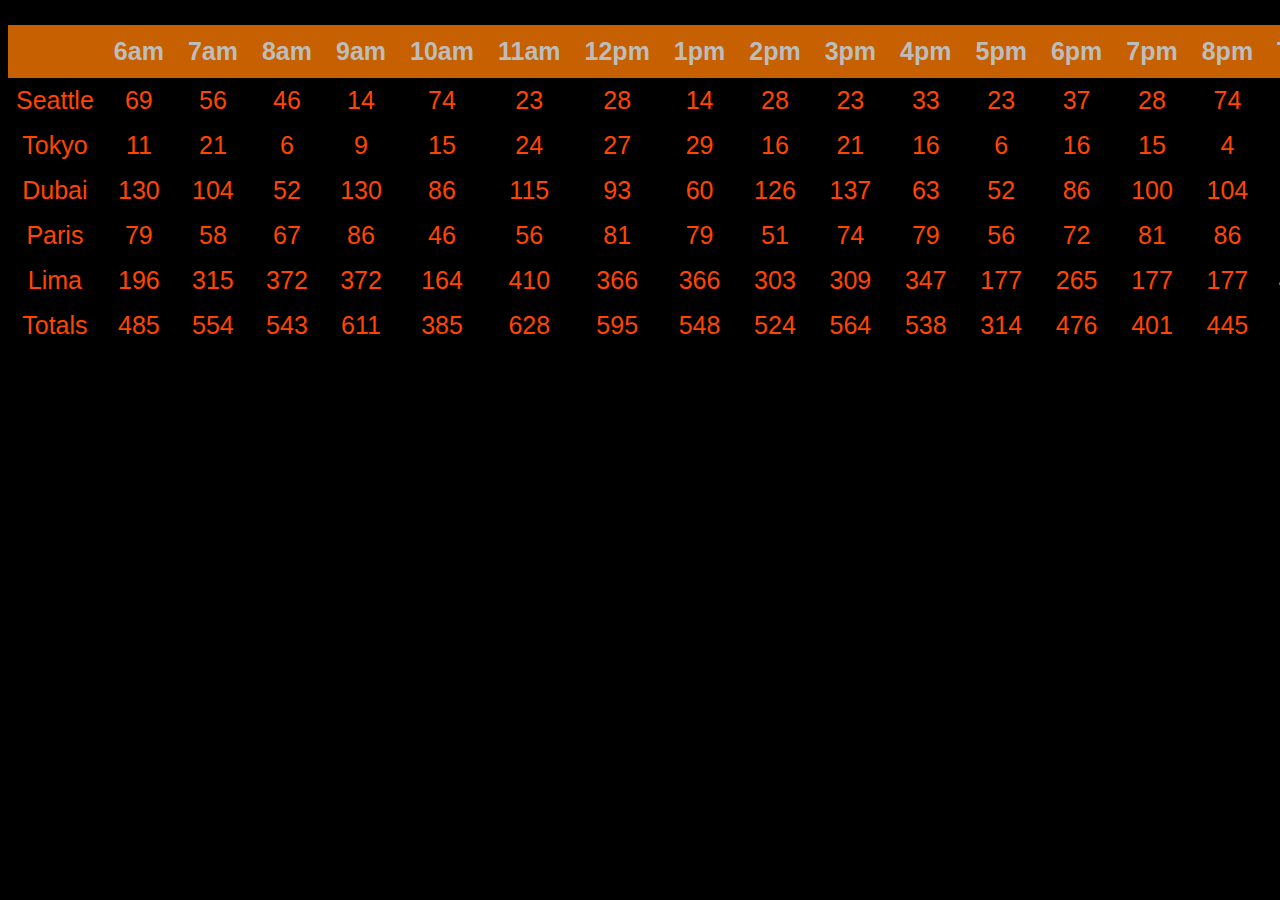
==== index.html @ 7ff13269 "edit" ====
<!DOCTYPE html>
<html>
  <head>
  
    
  </head>
  <body>
    <header>
      
    </header>
    <main>
    
      
      </div>
    </main>
<P id="salmonTable"></P>
<link rel="stylesheet" href="style.css">
    <script src="js/lab.js"></script>
  </body>
</html>
---- style.css ----
body{
   font-family: 'Gill Sans', 'Gill Sans MT', Calibri, 'Trebuchet MS', sans-serif;
   font-size: 20px;
   background-color:rgb(0, 0, 0);
 }
p {
    text-align: center;
    font-size: 25px;
    font-family: Verdana, Geneva, Tahoma, sans-serif;
    color: rgb(0, 0, 0);
}
table{
    width: 90%;
    padding: 14px;
    text-align: center;
}
h1 {
    text-align: center;
    color: rgb(0, 0, 0);
}

td {
    padding: 8px;
    margin: 10px;
    border: 10px;
    text-align: center;
    color :orangered ;
}
th {
    background:rgb(199, 96, 0);
    padding:12px;
    margin:12px;
    color: rgb(189, 189, 189);
    }
 
 tr{
   background-color: rgb(0, 0, 0);
   color :orangered ;
}
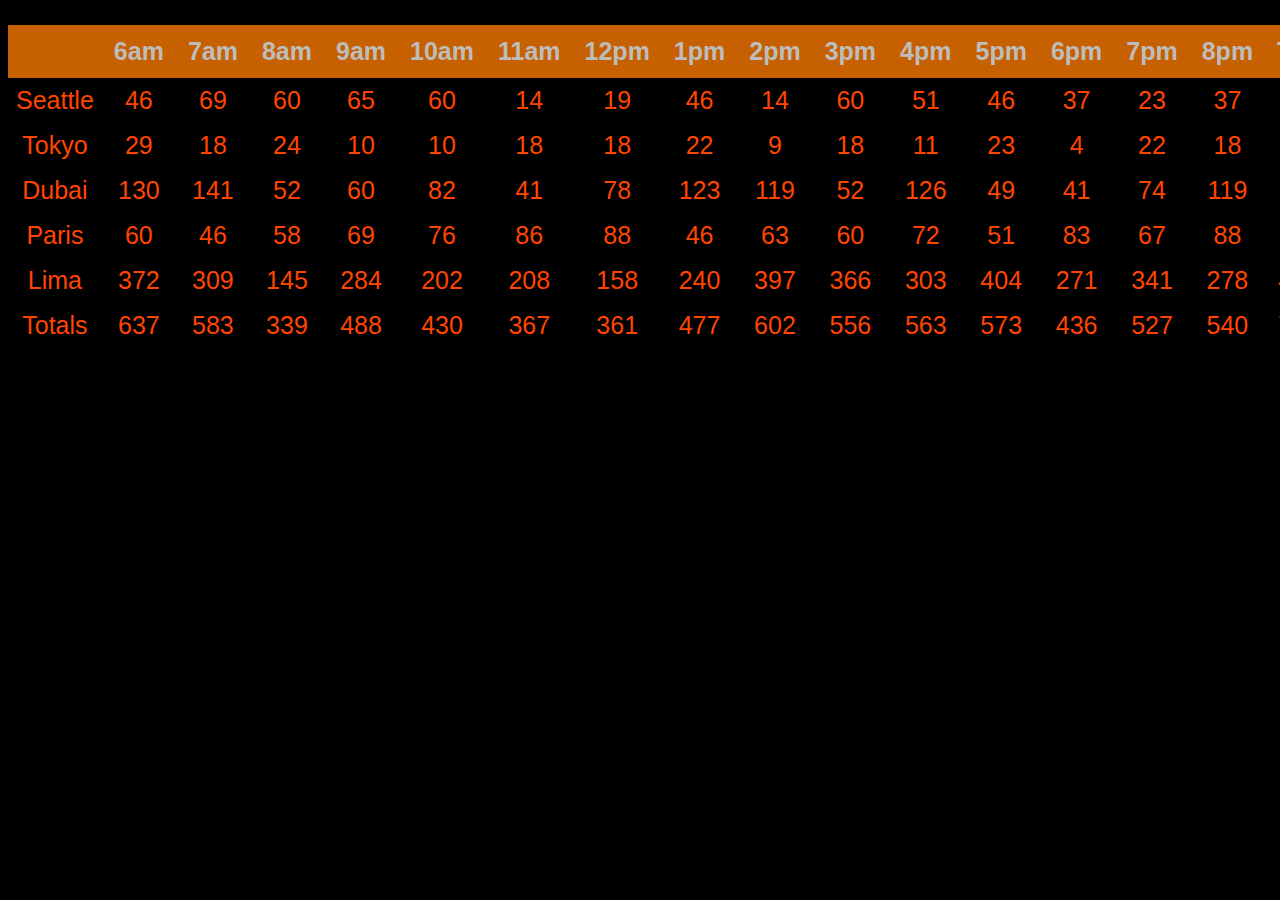
==== commit 1371f2ce: "edit" ====
--- a/index.html
+++ b/index.html
@@ -13,7 +13,7 @@
       
       </div>
     </main>
-<P id="salmonTable"></P>
+<P id="Table"></P>
 <link rel="stylesheet" href="style.css">
     <script src="js/lab.js"></script>
   </body>
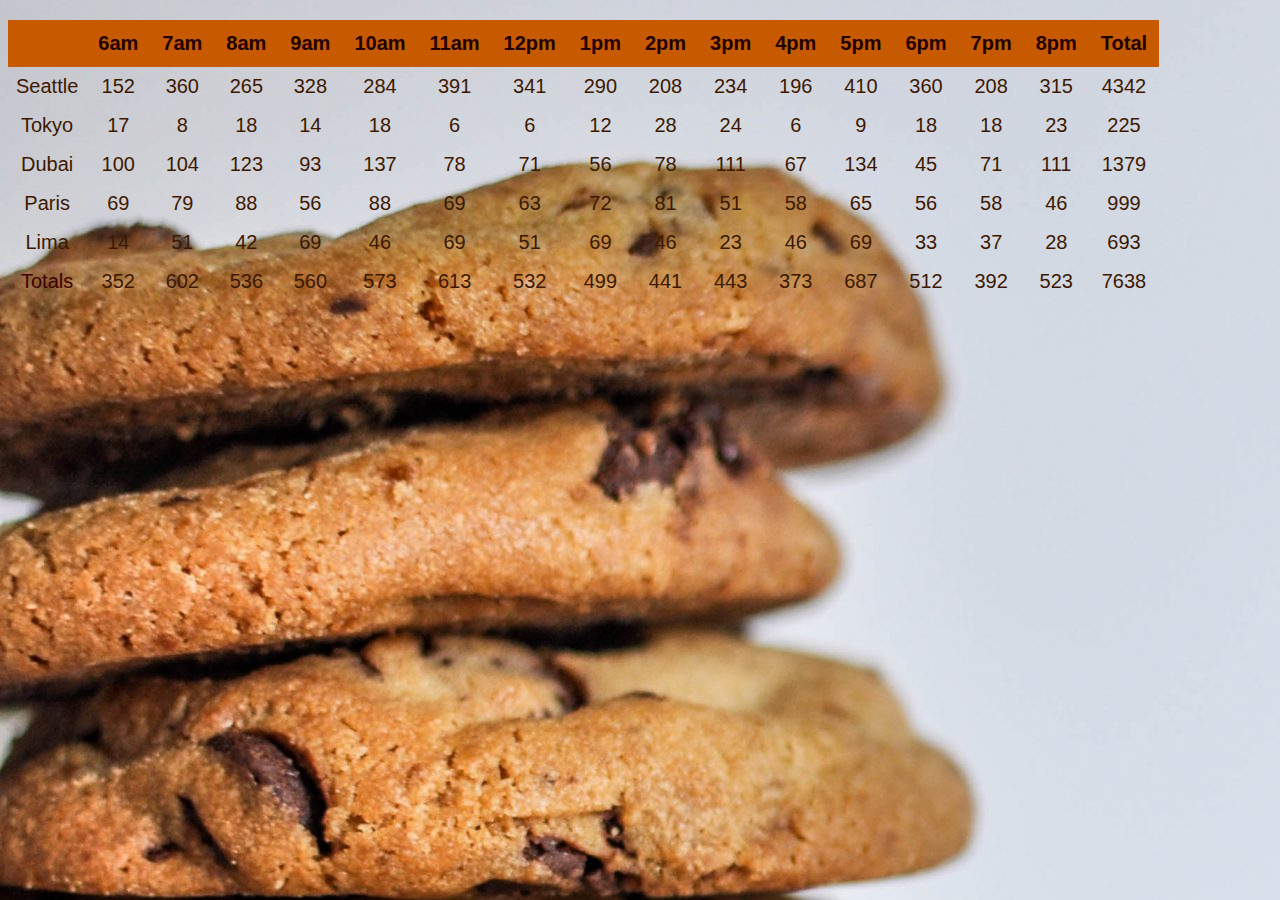
==== commit bb7e7811: "edit" ====
--- a/index.html
+++ b/index.html
@@ -4,9 +4,9 @@
   
     
   </head>
-  <body>
+  <body style="background-image:url(ima/c.jpg);" >
     <header>
-      
+     <a href="ima/c.jpg"></a> 
     </header>
     <main>
     
--- a/style.css
+++ b/style.css
@@ -2,13 +2,13 @@
  body{
    font-family: 'Gill Sans', 'Gill Sans MT', Calibri, 'Trebuchet MS', sans-serif;
    font-size: 20px;
-   background-color:rgb(0, 0, 0);
+
  }
 p {
     text-align: center;
-    font-size: 25px;
+    font-size: 20px;
     font-family: Verdana, Geneva, Tahoma, sans-serif;
-    color: rgb(0, 0, 0);
+
 }
 table{
     width: 90%;
@@ -17,24 +17,26 @@
 }
 h1 {
     text-align: center;
-    color: rgb(0, 0, 0);
+    
 }
 
 td {
     padding: 8px;
-    margin: 10px;
-    border: 10px;
+    margin: 8px;
+    border: 8px;
     text-align: center;
-    color :orangered ;
+    color :rgb(61, 24, 0) ;
+    
 }
 th {
-    background:rgb(199, 96, 0);
+    background:rgb(199, 90, 0);
     padding:12px;
     margin:12px;
-    color: rgb(189, 189, 189);
+    color: rgb(34, 0, 0);
     }
  
  tr{
-   background-color: rgb(0, 0, 0);
-   color :orangered ;
+    
+    
+   color :rgb(61, 1, 1) ;
 }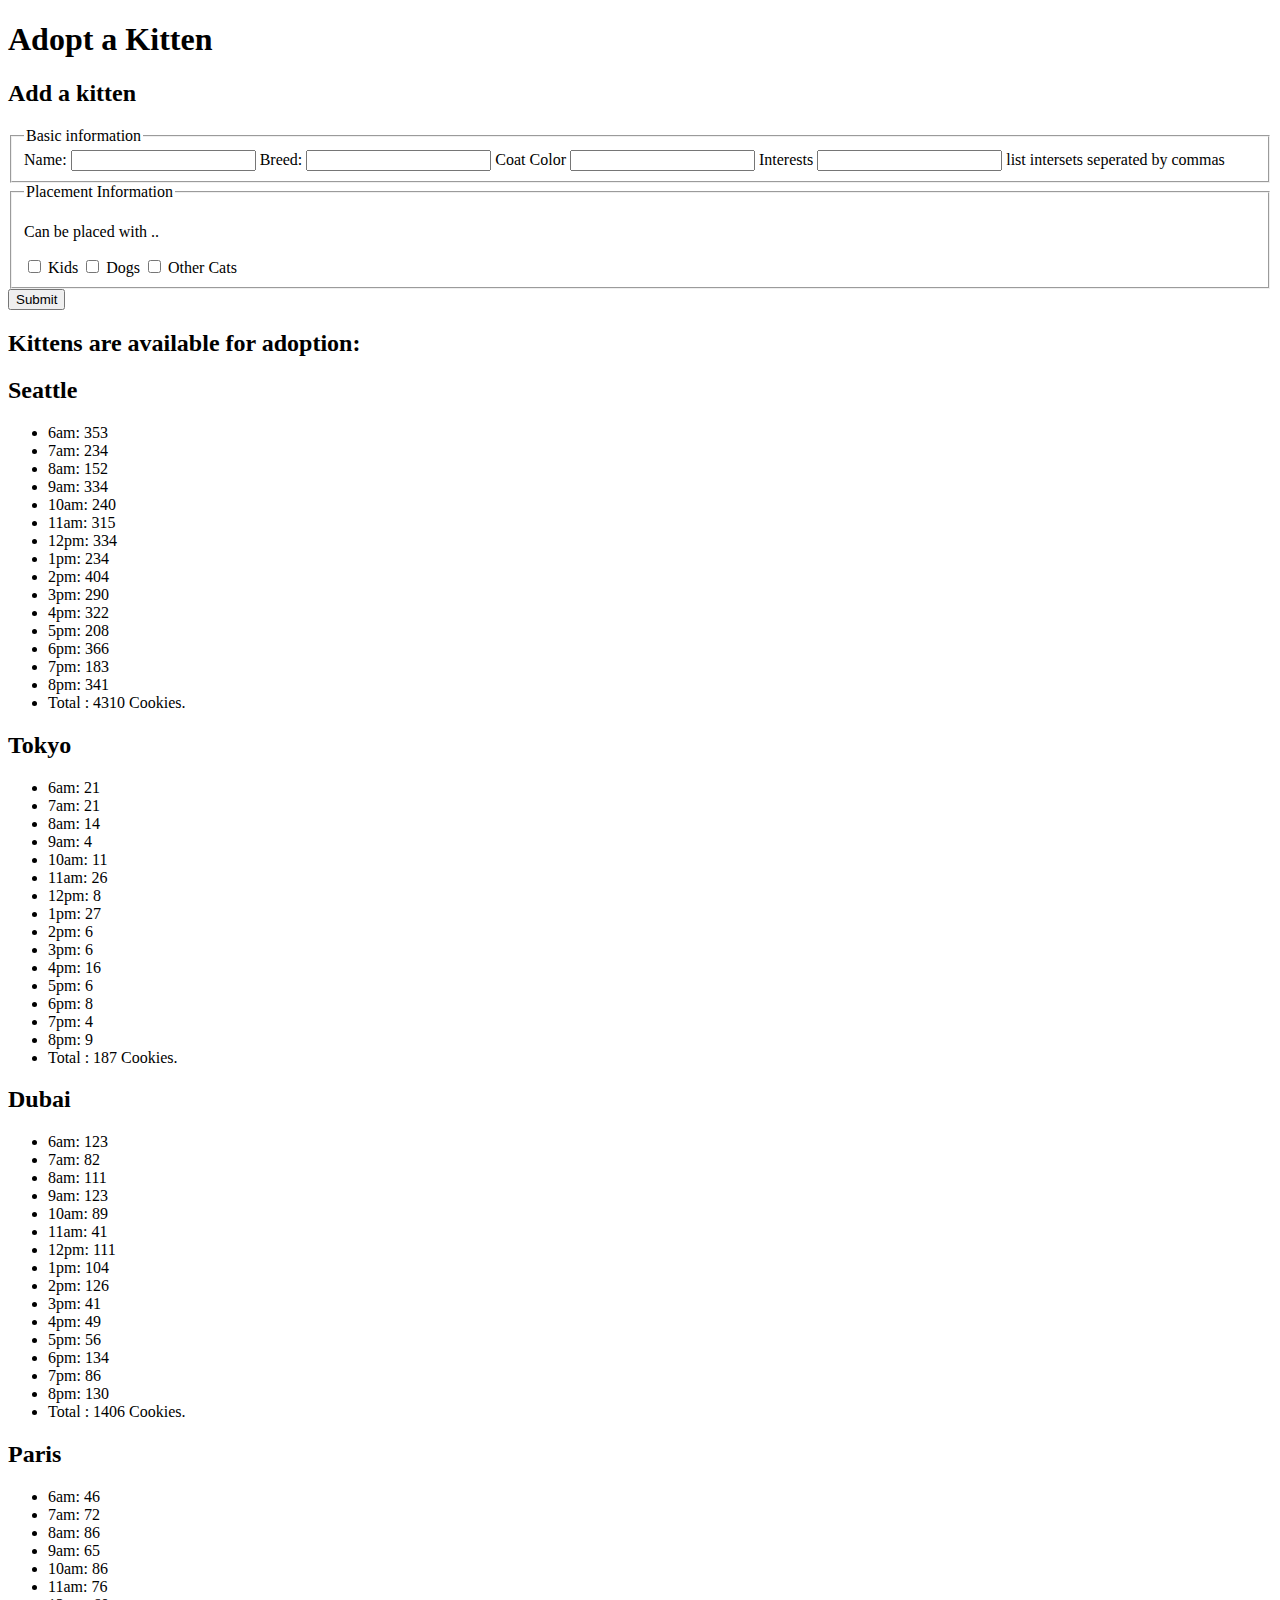
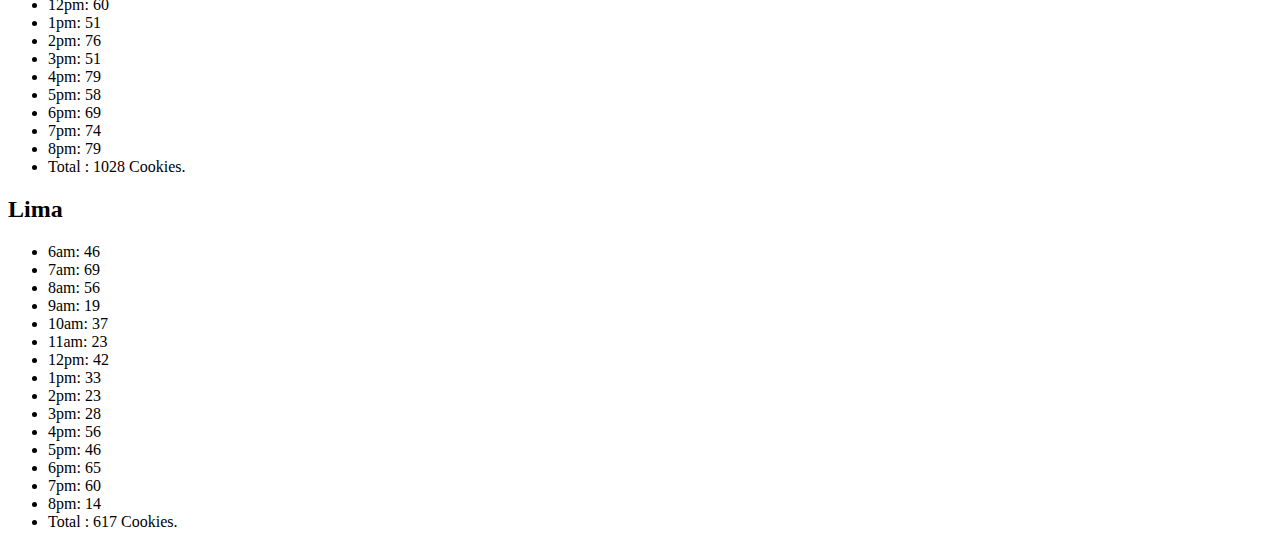
==== commit d637b803: "e" ====
--- a/index.html
+++ b/index.html
@@ -1,20 +1,58 @@
 <!DOCTYPE html>
-<html>
-  <head>
-  
-    
-  </head>
-  <body style="background-image:url(ima/c.jpg);" >
+<html lang="en">
+<head>
+    <title>Kitten Adoption</title>
+    <link rel="stylesheet" href="css/style.css">
+</head>
+<body>
+
     <header>
-     <a href="ima/c.jpg"></a> 
+        <h1>Adopt a Kitten</h1>
     </header>
+
     <main>
-    
-      
-      </div>
+        <h2>Add a kitten</h2>
+        <form id="addKittenForm">
+            <fieldset>
+                <legend>Basic information</legend>
+                <label>Name: </label>
+                <input type ="text" name="name">
+                <label>Breed: </label>
+                <input type="text" name="breed">
+                <label>Coat Color</label>
+                <input type="text" name="coatColor">
+                <label>Interests</label>
+                <input type="text" name="interests">
+                <span>list intersets seperated by commas</span>
+            </fieldset>
+
+            <fieldset>
+                <legend>Placement Information</legend>
+                <p>Can be placed with ..</p>
+                <label>
+                    <input type="checkbox" name="isGoodWithKids">
+                    Kids
+                </label>
+                <label>
+                    <input type = "checkbox" name="isGoodWithDogs">
+                    Dogs
+                </label>
+                <label>
+                    <input type="checkbox" name="isGoodWithOtherCats">
+                    Other Cats
+                </label>
+            </fieldset>
+            <button type="submit">Submit</button>
+        </form>
+
+        <h2>Kittens are available for adoption:</h2>
+
+        <div id="kittensProfile">
+
+        </div>
     </main>
-<P id="Table"></P>
-<link rel="stylesheet" href="style.css">
-    <script src="js/lab.js"></script>
-  </body>
+
+    <footer></footer>
+    <script src="js/app.js"></script>
+</body>
 </html>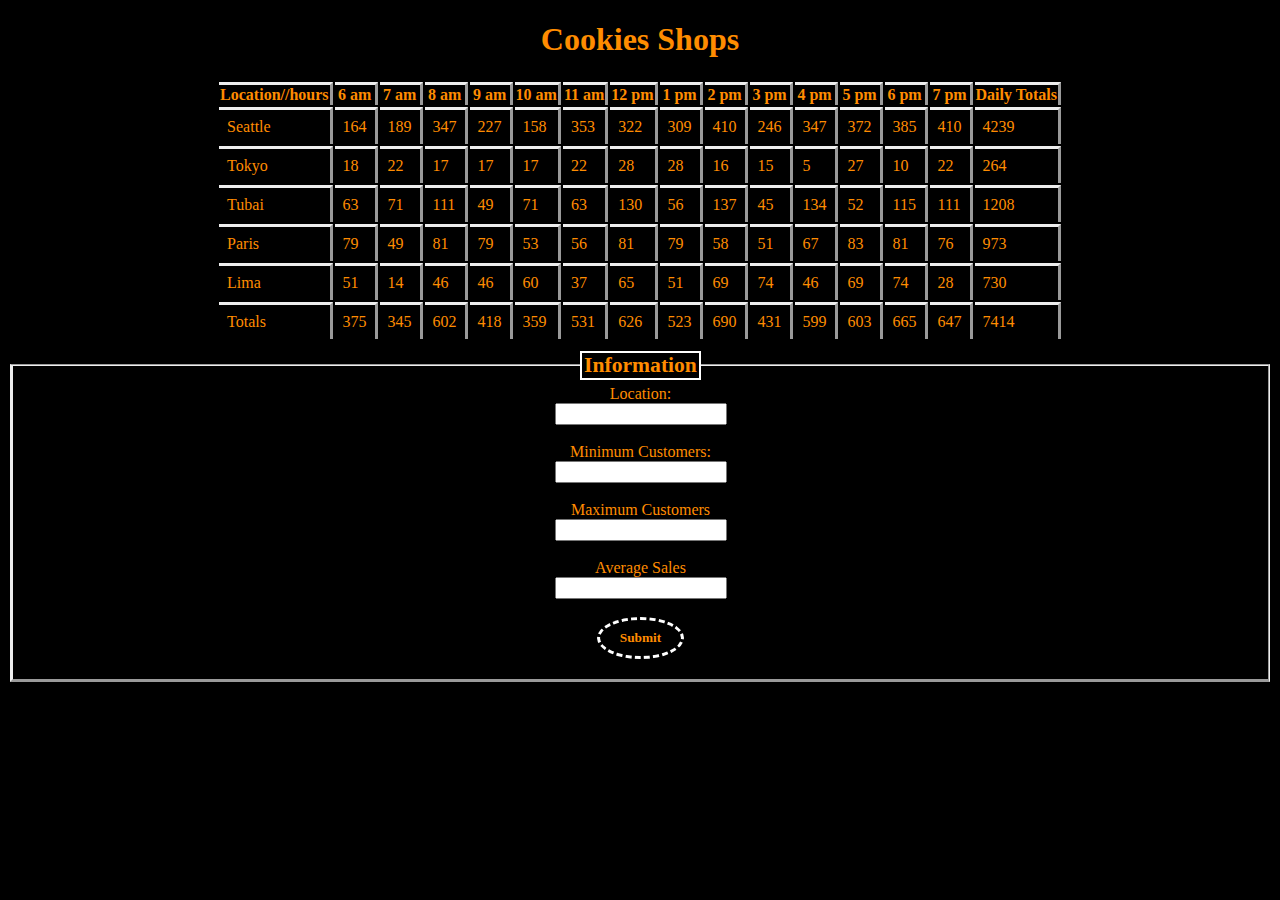
==== commit 3fbfcd74: "e" ====
--- a/index.html
+++ b/index.html
@@ -1,58 +1,35 @@
 <!DOCTYPE html>
 <html lang="en">
 <head>
-    <title>Kitten Adoption</title>
-    <link rel="stylesheet" href="css/style.css">
+  <title>Lab 06: Salmon Cookies</title>
 </head>
 <body>
+    <h1 style="text-align: center;">Cookies Shops</h1>
+  <div id="Total">
+        <link rel="stylesheet" href="js/style.css">
+    
+  </div>
 
-    <header>
-        <h1>Adopt a Kitten</h1>
-    </header>
 
-    <main>
-        <h2>Add a kitten</h2>
-        <form id="addKittenForm">
-            <fieldset>
-                <legend>Basic information</legend>
-                <label>Name: </label>
-                <input type ="text" name="name">
-                <label>Breed: </label>
-                <input type="text" name="breed">
-                <label>Coat Color</label>
-                <input type="text" name="coatColor">
-                <label>Interests</label>
-                <input type="text" name="interests">
-                <span>list intersets seperated by commas</span>
-            </fieldset>
+  <form id="addShopForm">
+      <fieldset>
+          <legend>Information</legend>
+          <label>Location: </label>
+          <input type ="text" name="location" required><br>
+          <label>Minimum Customers: </label>
+          <input type="number" name="min" required><br>
+          <label>Maximum Customers</label>
+          <input type="number" name="max" required><br>
+          <label>Average Sales</label>
+          <input type="number" step="0.1" name="avgSales" required><br>
 
-            <fieldset>
-                <legend>Placement Information</legend>
-                <p>Can be placed with ..</p>
-                <label>
-                    <input type="checkbox" name="isGoodWithKids">
-                    Kids
-                </label>
-                <label>
-                    <input type = "checkbox" name="isGoodWithDogs">
-                    Dogs
-                </label>
-                <label>
-                    <input type="checkbox" name="isGoodWithOtherCats">
-                    Other Cats
-                </label>
-            </fieldset>
-            <button type="submit">Submit</button>
-        </form>
+          <button type="submit">Submit</button>
 
-        <h2>Kittens are available for adoption:</h2>
+      </fieldset>
 
-        <div id="kittensProfile">
+  </form>
 
-        </div>
-    </main>
-
-    <footer></footer>
-    <script src="js/app.js"></script>
+  <script src='js/lab.js'></script>
+  
 </body>
 </html>--- a/js/style.css
+++ b/js/style.css
@@ -0,0 +1,86 @@
+body {
+    background-color: rgb(0, 0, 0);
+}
+table{
+    margin: auto;
+    padding-bottom: 10px;
+    
+    
+}
+tr {
+    color:  darkorange;
+    font-family: cursive;
+    
+    
+}
+td {
+    padding: 8px;
+    border-right: outset;
+    border-left: hidden;
+    border-bottom:hidden;
+    border-top: outset;
+    ;
+    color:  darkorange;
+    font-family: cursive;
+    
+}
+th {
+    border: outset;
+    color:  darkorange;
+    font-family: cursive;
+    border-right: outset;
+    border-left: hidden;
+    border-bottom:hidden;
+    border-top: outset;
+    
+    
+}
+button{
+   display: block; 
+   margin: auto;
+    padding: 10px 20px;
+    border: 5px solid  white;
+    text-align: center;
+    font-family: cursive;
+    cursor: pointer;
+    color: darkorange;
+    font-weight: bold;
+    background-color: black;
+    border-radius: 100%;
+    border: dashed white;
+}
+fieldset{
+    padding-bottom: 20px;
+    color: darkorange;
+    font-family: cursive;
+    border-left: outset;
+    border-bottom: outset;
+}
+
+label{
+    display: block;
+    text-align: center;
+    font-family: cursive;
+}
+
+input{
+    display: block;
+    text-align: center;
+    margin: auto;
+    font-family: cursive
+}
+legend{
+    text-align: center;
+    font-weight: bold;
+    color: darkorange;
+    font-family: cursive;
+    font-size: 135%;
+    border: double;
+    border: 2px solid  white;
+
+}
+h1{
+    color:  darkorange;
+    font-family: cursive;
+
+}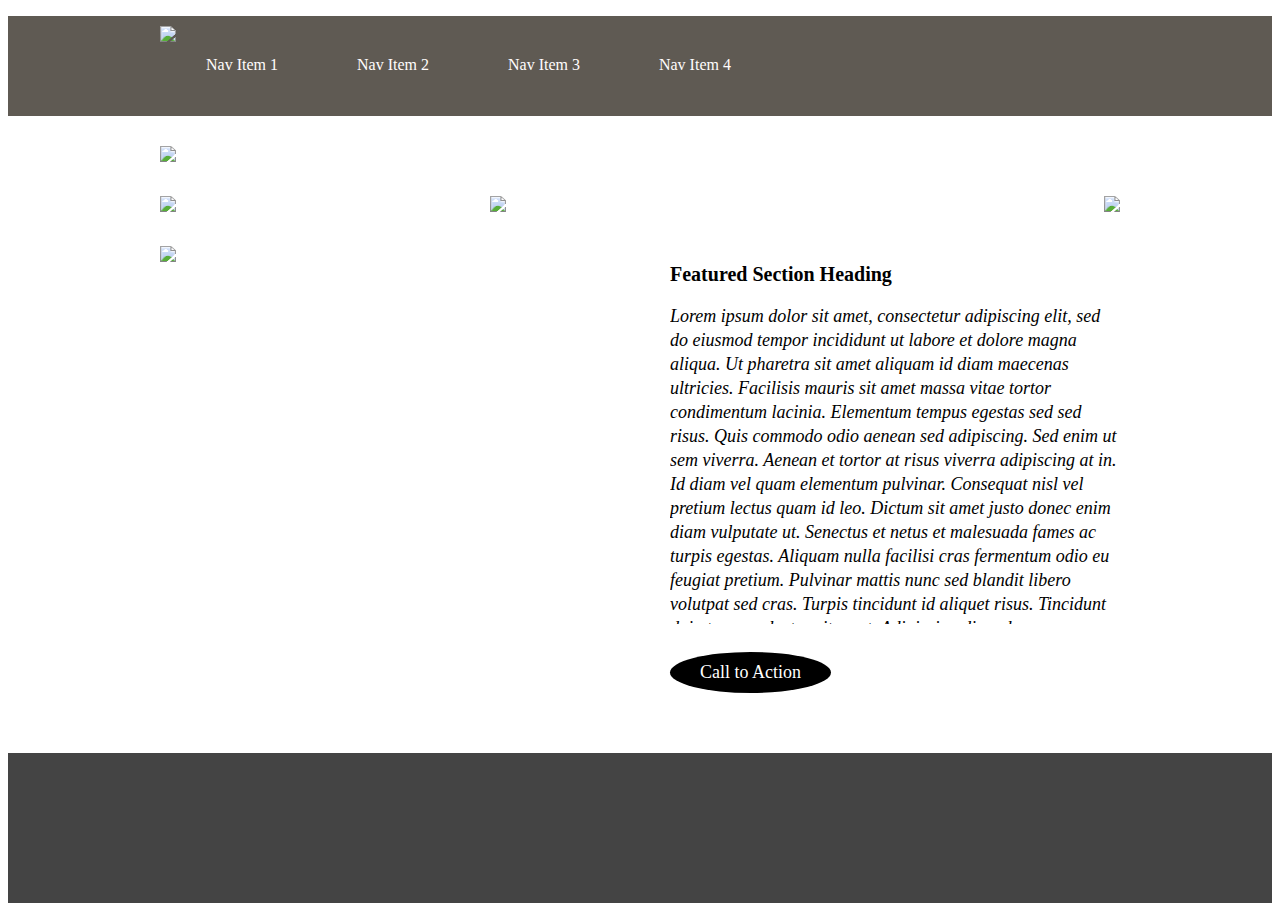
==== commit c7264469: "add" ====
--- a/index.html
+++ b/index.html
@@ -1,35 +1,75 @@
 <!DOCTYPE html>
-<html lang="en">
+<html>
+
 <head>
-  <title>Lab 06: Salmon Cookies</title>
+  <meta charset="utf-8" />
+  <title>Wireframe Exercise Solution</title>
+
+  <link rel="stylesheet" type="text/css" href="js/style.css" />
 </head>
+
 <body>
-    <h1 style="text-align: center;">Cookies Shops</h1>
-  <div id="Total">
-        <link rel="stylesheet" href="js/style.css">
-    
-  </div>
+  <header>
+    <nav>
+      <img src="http://placehold.it/200x70/000000">
+      <ul>
+        <li>
+          <a href="#">Nav Item 1</a>
+        </li>
+        <li>
+          <a href="#">Nav Item 2</a>
+        </li>
+        <li>
+          <a href="#">Nav Item 3</a>
+        </li>
+        <li>
+          <a href="#">Nav Item 4</a>
+        </li>
+      </ul>
+    </nav>
+  </header>
+
+  <main>
+    <img src="http://placehold.it/960x450/000000">
+
+    <div class="grid grid-pad">
+
+      <div class="col-1-3">
+        <img src="http://placehold.it/300x375/000000">
+      </div>
+      <div class="col-1-3 center">
+        <img src="http://placehold.it/300x375/000000">
+      </div>
+      <div class="col-1-3 right">
+        <img src="http://placehold.it/300x375/000000">
+      </div>
+    </div>
 
 
-  <form id="addShopForm">
-      <fieldset>
-          <legend>Information</legend>
-          <label>Location: </label>
-          <input type ="text" name="location" required><br>
-          <label>Minimum Customers: </label>
-          <input type="number" name="min" required><br>
-          <label>Maximum Customers</label>
-          <input type="number" name="max" required><br>
-          <label>Average Sales</label>
-          <input type="number" step="0.1" name="avgSales" required><br>
+    <section class="grid">
+      <img class="col-1-2" src="http://placehold.it/480x400/000000">
+      <div class="col-1-2">
+        <h2>Featured Section Heading</h2>
+        <p>Lorem ipsum dolor sit amet, consectetur adipiscing elit, sed do eiusmod tempor incididunt ut labore et dolore
+          magna aliqua. Ut pharetra sit amet aliquam id diam maecenas ultricies. Facilisis mauris sit amet massa vitae
+          tortor condimentum lacinia.
+          Elementum tempus egestas sed sed risus. Quis commodo odio aenean sed adipiscing. Sed enim ut sem viverra.
+          Aenean et tortor at risus viverra adipiscing at in. Id diam vel quam elementum pulvinar. Consequat nisl vel
+          pretium lectus quam id leo.
+          Dictum sit amet justo donec enim diam vulputate ut. Senectus et netus et malesuada fames ac turpis egestas.
+          Aliquam nulla facilisi cras fermentum odio eu feugiat pretium. Pulvinar mattis nunc sed blandit libero
+          volutpat sed cras. Turpis tincidunt
+          id aliquet risus. Tincidunt dui ut ornare lectus sit amet. Adipiscing diam donec adipiscing tristique risus
+          nec feugiat in. Faucibus vitae aliquet nec ullamcorper sit amet risus nullam eget. Ut ornare lectus sit amet
+          est placerat in egestas
+          erat. Nam at lectus urna duis convallis convallis tellus. Turpis egestas pretium aenean pharetra magna.
+        </p>
+        <button>Call to Action</button>
+      </div>
+    </section>
+  </main>
 
-          <button type="submit">Submit</button>
+  <footer></footer>
+</body>
 
-      </fieldset>
-
-  </form>
-
-  <script src='js/lab.js'></script>
-  
-</body>
 </html>--- a/js/style.css
+++ b/js/style.css
@@ -1,86 +1,125 @@
 body {
-    background-color: rgb(0, 0, 0);
-}
-table{
-    margin: auto;
-    padding-bottom: 10px;
-    
-    
-}
-tr {
-    color:  darkorange;
     font-family: cursive;
-    
-    
-}
-td {
-    padding: 8px;
-    border-right: outset;
-    border-left: hidden;
-    border-bottom:hidden;
-    border-top: outset;
-    ;
-    color:  darkorange;
+  }
+  
+  header {
+    background: rgb(95, 90, 83);
+    height: 100px;
+  }
+  
+  nav {
+    width: 960px;
+    margin: 0px auto;
+  }
+  
+  header img {
+    float: left;
+    margin-top: 10px;
+    margin-right: 30px;
+  }
+  
+  header ul li {
+    display: inline-block;
+    margin-top: 40px;
+    margin-right: 75px;
+  }
+  
+  a {
+    text-decoration: none;
+    color: rgb(255, 253, 253);
+  }
+  
+  
+  
+  main {
+    width: 960px;
+    margin: 30px auto;
+  }
+  
+  
+  [class*='col-'] {
+    float: left;
+  }
+  
+  .col-1-3 {
+    width: 33.33%;
+  }
+  
+  .col-1-2 {
+    width: 50%;
+  }
+  
+  .grid:after {
+    content: "";
+    display: table;
+    clear: both;
+  }
+  
+  *, *:after, *:before {
+    -webkit-box-sizing: border-box;
+    -moz-box-sizing: border-box;
+    box-sizing: border-box;
+  }
+  
+  
+  .right > * {
+    float: right;
+  }
+  
+  .center {
+    padding-left: 10px;
+  }
+  
+  .grid {
+    margin-top: 30px;
+  }
+  
+  
+
+  
+  
+  section div {
+    padding-left: 30px;
+    margin-bottom: 30px;
+  }
+  
+  
+  h2 {
+    font-size: 20px;
+    margin-bottom: 8px;
     font-family: cursive;
-    
-}
-th {
-    border: outset;
-    color:  darkorange;
+  }
+  
+  section div p {
+    height: 320px;
+    overflow: auto;
+    font-size: 18px;
+    font-style: italic;
     font-family: cursive;
-    border-right: outset;
-    border-left: hidden;
-    border-bottom:hidden;
-    border-top: outset;
-    
-    
-}
-button{
-   display: block; 
-   margin: auto;
-    padding: 10px 20px;
-    border: 5px solid  white;
-    text-align: center;
+    line-height: 24px;
+  }
+  
+  button {
+    border: none;
+    padding: 10px 30px;
+    background: #000;
+    color: #fff;
+    border-radius: 3px;
+    font-size: 18px;
     font-family: cursive;
+    margin-top: 10px;
+    transition: 350ms;
     cursor: pointer;
-    color: darkorange;
-    font-weight: bold;
-    background-color: black;
     border-radius: 100%;
-    border: dashed white;
-}
-fieldset{
-    padding-bottom: 20px;
-    color: darkorange;
-    font-family: cursive;
-    border-left: outset;
-    border-bottom: outset;
-}
-
-label{
-    display: block;
-    text-align: center;
-    font-family: cursive;
-}
-
-input{
-    display: block;
-    text-align: center;
-    margin: auto;
-    font-family: cursive
-}
-legend{
-    text-align: center;
-    font-weight: bold;
-    color: darkorange;
-    font-family: cursive;
-    font-size: 135%;
-    border: double;
-    border: 2px solid  white;
-
-}
-h1{
-    color:  darkorange;
-    font-family: cursive;
-
-}+  }
+  
+  button:hover {
+    background: rgb(44, 44, 44);
+  }
+  
+  
+ 
+  footer {
+    height: 150px;
+      background: rgb(68, 68, 68);
+  }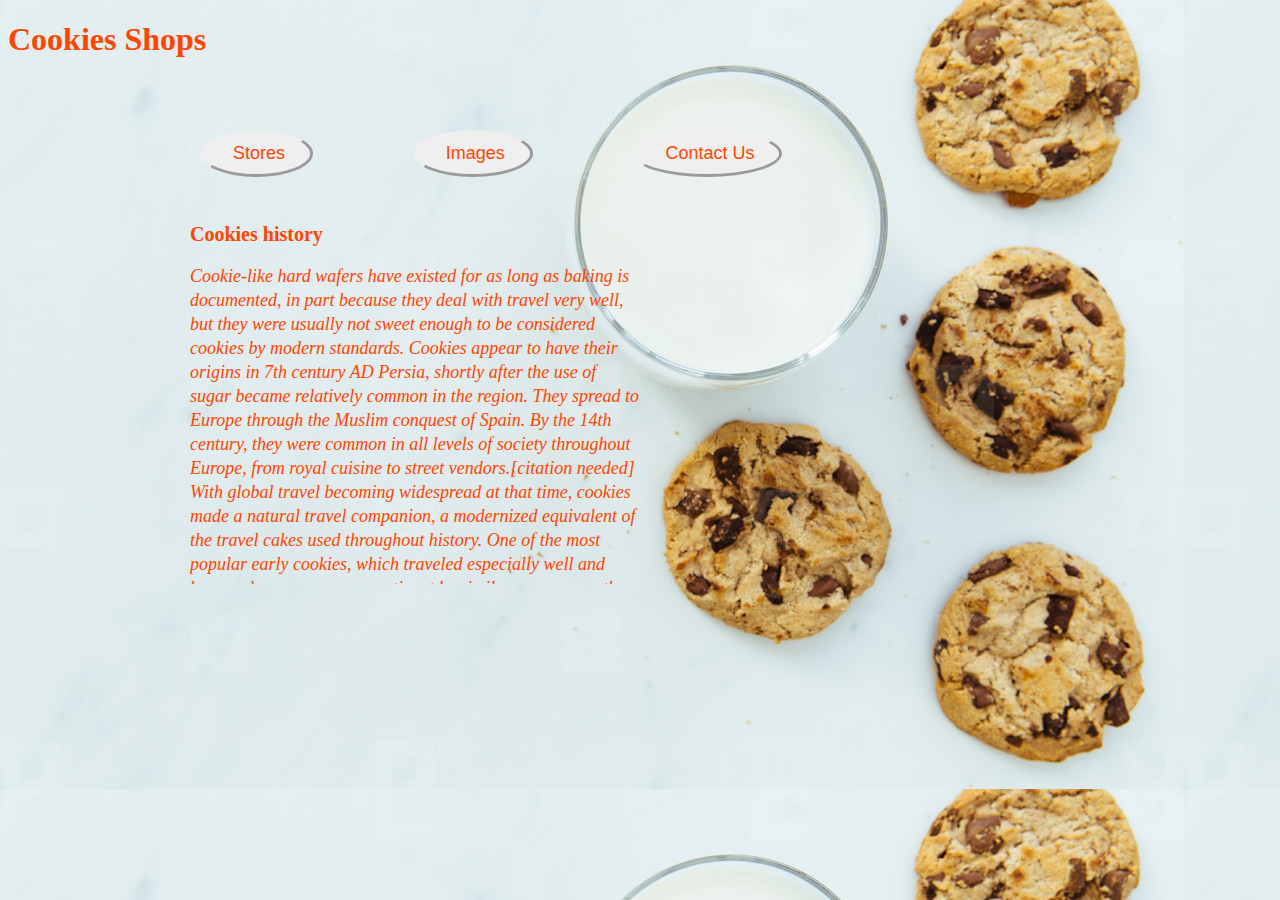
==== commit 50a28cc5: "add" ====
--- a/index.html
+++ b/index.html
@@ -4,67 +4,59 @@
 <head>
   <meta charset="utf-8" />
   <title>Wireframe Exercise Solution</title>
-
-  <link rel="stylesheet" type="text/css" href="js/style.css" />
+  
+  <link rel="stylesheet" type="text/css" href="home.css" />
 </head>
-
+<h1 id="mm">Cookies Shops</h1>
 <body>
   <header>
     <nav>
-      <img src="http://placehold.it/200x70/000000">
+      <h3>
       <ul>
         <li>
-          <a href="#">Nav Item 1</a>
+         <button> <a href="TABLE.HTML">Stores</a></button>
         </li>
         <li>
-          <a href="#">Nav Item 2</a>
+                <button> <a href="pic.html">Images</a></button>
         </li>
         <li>
-          <a href="#">Nav Item 3</a>
-        </li>
-        <li>
-          <a href="#">Nav Item 4</a>
+                <button><a href="contact.html">Contact Us</a></button>
         </li>
       </ul>
+    </h3>
     </nav>
   </header>
 
   <main>
-    <img src="http://placehold.it/960x450/000000">
-
-    <div class="grid grid-pad">
-
-      <div class="col-1-3">
-        <img src="http://placehold.it/300x375/000000">
-      </div>
-      <div class="col-1-3 center">
-        <img src="http://placehold.it/300x375/000000">
-      </div>
-      <div class="col-1-3 right">
-        <img src="http://placehold.it/300x375/000000">
-      </div>
-    </div>
+    
 
 
     <section class="grid">
-      <img class="col-1-2" src="http://placehold.it/480x400/000000">
+     
       <div class="col-1-2">
-        <h2>Featured Section Heading</h2>
-        <p>Lorem ipsum dolor sit amet, consectetur adipiscing elit, sed do eiusmod tempor incididunt ut labore et dolore
-          magna aliqua. Ut pharetra sit amet aliquam id diam maecenas ultricies. Facilisis mauris sit amet massa vitae
-          tortor condimentum lacinia.
-          Elementum tempus egestas sed sed risus. Quis commodo odio aenean sed adipiscing. Sed enim ut sem viverra.
-          Aenean et tortor at risus viverra adipiscing at in. Id diam vel quam elementum pulvinar. Consequat nisl vel
-          pretium lectus quam id leo.
-          Dictum sit amet justo donec enim diam vulputate ut. Senectus et netus et malesuada fames ac turpis egestas.
-          Aliquam nulla facilisi cras fermentum odio eu feugiat pretium. Pulvinar mattis nunc sed blandit libero
-          volutpat sed cras. Turpis tincidunt
-          id aliquet risus. Tincidunt dui ut ornare lectus sit amet. Adipiscing diam donec adipiscing tristique risus
-          nec feugiat in. Faucibus vitae aliquet nec ullamcorper sit amet risus nullam eget. Ut ornare lectus sit amet
-          est placerat in egestas
-          erat. Nam at lectus urna duis convallis convallis tellus. Turpis egestas pretium aenean pharetra magna.
+        <h2>Cookies history</h2>
+        <p>Cookie-like hard wafers have existed for as long as baking is documented, in part because they deal
+             with travel very well, but they were usually not sweet enough to be considered cookies by modern
+              standards.
+
+            Cookies appear to have their origins in 7th century AD Persia, shortly after the use of sugar
+             became relatively common in the region. They spread to Europe through the Muslim conquest of Spain. By the 14th century, they were common in all levels of society throughout Europe, from royal cuisine to street vendors.[citation needed]
+            
+            With global travel becoming widespread at that time, cookies made a natural travel companion,
+             a modernized equivalent of the travel cakes used throughout history. One of the most popular 
+             early cookies, which traveled especially well and became known on every continent by similar names, was the jumble, a relatively hard cookie made largely from nuts, sweetener, and water.
+            
+            Cookies came to America through the Dutch in New Amsterdam in the late 1620s. The Dutch word 
+            "koekje" was Anglicized to "cookie" or cooky. The earliest reference to cookies in America is
+             in 1703, when "The Dutch in New York provided...'in 1703...at a funeral 800 cookies...
+            
+            The most common modern cookie, given its style by the creaming of butter and sugar,
+            was not common until the 18th century. Cookies may be "dunked" into a drink, 
+            especially tea, coffee, or milk, an approach which releases more flavour from confections by 
+            dissolving the sugars, while also softening their texture. Dunking can be used to melt 
+            chocolate on biscuits to create a richer flavour.
         </p>
-        <button>Call to Action</button>
+        
       </div>
     </section>
   </main>
@@ -72,4 +64,4 @@
   <footer></footer>
 </body>
 
-</html>+</html>
--- a/home.css
+++ b/home.css
@@ -0,0 +1,123 @@
+
+body {
+    font-family: cursive;
+    background-image: url(pic/dd.jpg);
+  }
+  
+  
+  
+  nav {
+    width: 960px;
+    margin: 0px auto;
+  }
+  
+  header img {
+    float: left;
+    margin-top: 15px;
+    margin-right: 30px;
+  }
+  
+  header ul li {
+    display: inline-block;
+    margin-top: 40px;
+    margin-right: 75px;
+  }
+  
+  a {
+    text-decoration: none;
+    color: orangered;
+  }
+  
+  
+  main {
+    width: 960px;
+    margin: 30px auto;
+  }
+  
+  
+  [class*='col-'] {
+    float: left;
+  }
+  
+  .col-1-3 {
+    width: 33.33%;
+  }
+  
+  .col-1-2 {
+    width: 50%;
+  }
+  
+  .grid:after {
+    content: "";
+    display: table;
+    clear: both;
+  }
+  
+  *, *:after, *:before {
+    -webkit-box-sizing: border-box;
+    -moz-box-sizing: border-box;
+    box-sizing: border-box;
+  }
+  
+  
+  .right > * {
+    float: right;
+  }
+  
+  .center {
+    padding-left: 10px;
+  }
+  
+  .grid {
+    margin-top: 30px;
+  }
+  
+  
+  
+  
+  
+  section div {
+    padding-left: 30px;
+    margin-bottom: 30px;
+  }
+  
+  
+  h2 {
+    font-size: 20px;
+    margin-bottom: 10px;
+    font-family: cursive;
+    color: orangered;
+  }
+  
+  section div p {
+    height: 320px;
+    overflow: auto;
+    font-size: 18px;
+    font-style: italic;
+    line-height: 24px;
+    font-family: cursive;
+    color: orangered;
+  }
+  
+  button {
+    border: outset;
+    padding: 10px 30px;
+   
+    color: orangered;
+    border-radius: 75%;
+    font-size: 18px;
+    margin-top: 10px;
+    transition: 350ms;
+    cursor: pointer;
+    margin-right: 20px;
+    padding-right: 25px;
+    
+  }
+  
+  button:hover {
+    background: rgb(0, 0, 0);
+  }
+  h1{
+      color: orangered;
+      font-family: cursive;
+  }
